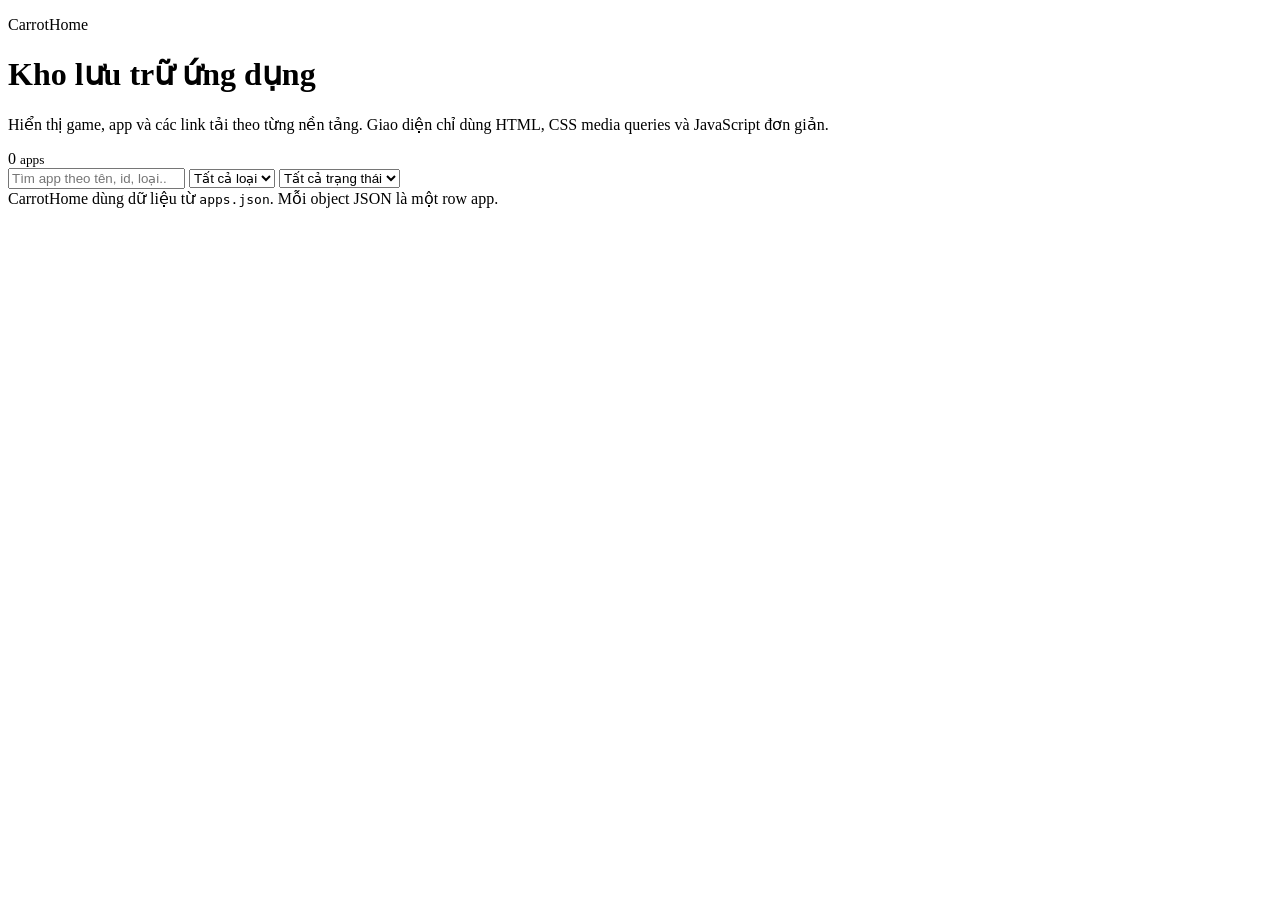
==== index.html @ 75067b1c "Create simple responsive app catalog" ====
<!doctype html>
<html lang="vi">
<head>
  <meta charset="utf-8" />
  <meta name="viewport" content="width=device-width, initial-scale=1" />
  <title>CarrotHome - App Storage</title>
  <meta name="description" content="CarrotHome is a simple responsive app catalog for storing and displaying app download links." />
  <link rel="stylesheet" href="styles.css" />
</head>
<body>
  <header class="site-header">
    <div class="container header-inner">
      <div>
        <p class="eyebrow">CarrotHome</p>
        <h1>Kho lưu trữ ứng dụng</h1>
        <p class="subtitle">Hiển thị game, app và các link tải theo từng nền tảng. Giao diện chỉ dùng HTML, CSS media queries và JavaScript đơn giản.</p>
      </div>
      <div class="stats-card">
        <span id="totalApps">0</span>
        <small>apps</small>
      </div>
    </div>
  </header>

  <main class="container">
    <section class="toolbar" aria-label="Bộ lọc ứng dụng">
      <input id="searchInput" type="search" placeholder="Tìm app theo tên, id, loại..." />
      <select id="typeFilter">
        <option value="all">Tất cả loại</option>
      </select>
      <select id="statusFilter">
        <option value="all">Tất cả trạng thái</option>
        <option value="publish">Publish</option>
        <option value="draft">Draft</option>
      </select>
    </section>

    <section id="appGrid" class="app-grid" aria-live="polite"></section>
    <p id="emptyState" class="empty-state" hidden>Không tìm thấy app phù hợp.</p>
  </main>

  <footer class="site-footer">
    <div class="container">CarrotHome dùng dữ liệu từ <code>apps.json</code>. Mỗi object JSON là một row app.</div>
  </footer>

  <script src="app.js"></script>
</body>
</html>
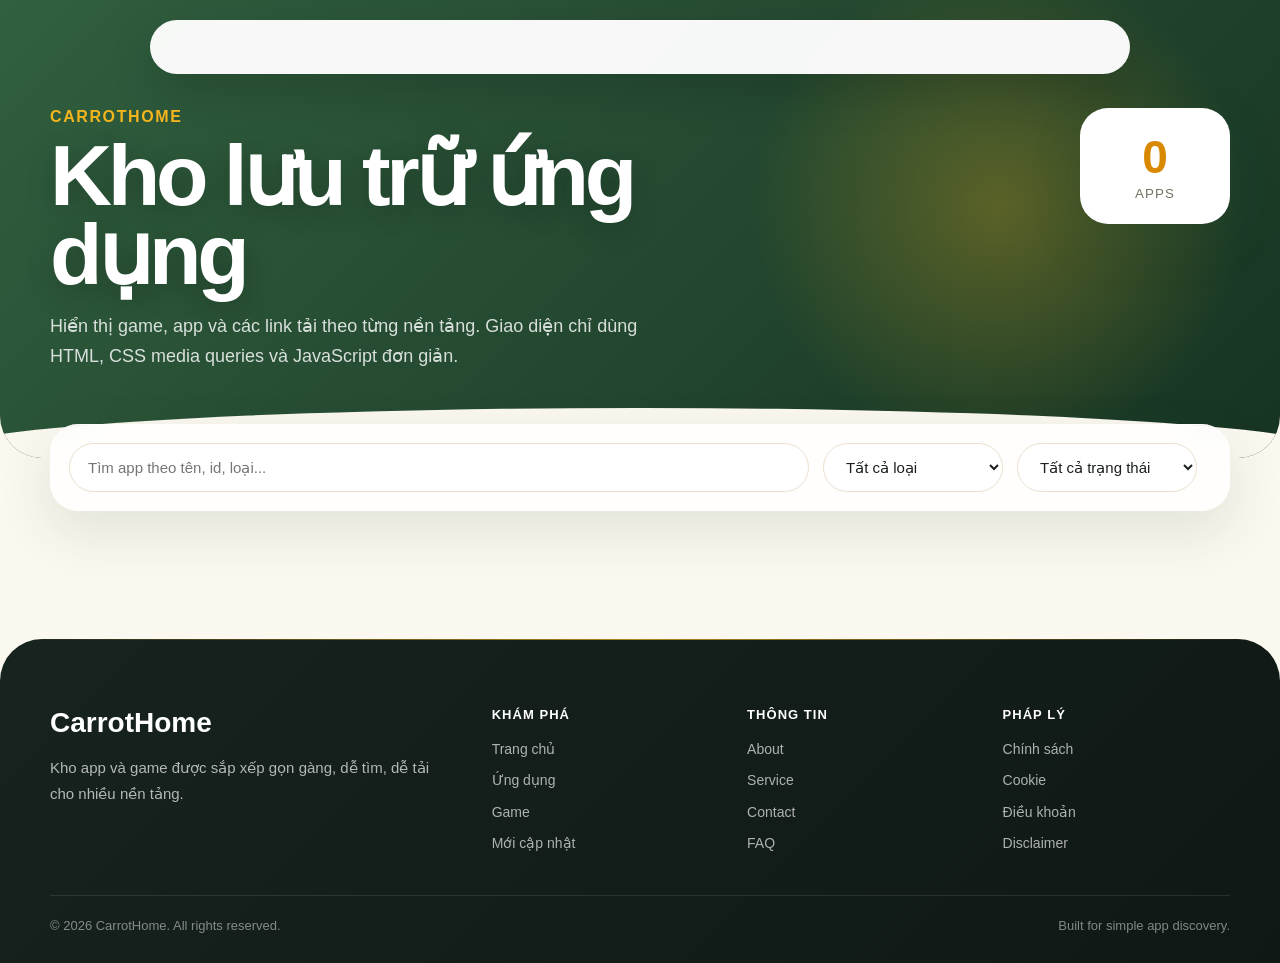
==== commit 7d7e3c57: "Update Footer" ====
--- a/index.html
+++ b/index.html
@@ -40,7 +40,43 @@
   </main>
 
   <footer class="site-footer">
-    <div class="container">CarrotHome dùng dữ liệu từ <code>apps.json</code>. Mỗi object JSON là một row app.</div>
+    <div class="container footer-inner">
+      <div class="footer-brand">
+        <a class="footer-logo" href="index.html">CarrotHome</a>
+        <p>Kho app và game được sắp xếp gọn gàng, dễ tìm, dễ tải cho nhiều nền tảng.</p>
+      </div>
+
+      <nav class="footer-menu" aria-label="Footer navigation">
+        <div class="footer-column">
+          <h2>Khám phá</h2>
+          <a href="index.html">Trang chủ</a>
+          <a href="#">Ứng dụng</a>
+          <a href="#">Game</a>
+          <a href="#">Mới cập nhật</a>
+        </div>
+
+        <div class="footer-column">
+          <h2>Thông tin</h2>
+          <a href="#">About</a>
+          <a href="#">Service</a>
+          <a href="#">Contact</a>
+          <a href="#">FAQ</a>
+        </div>
+
+        <div class="footer-column">
+          <h2>Pháp lý</h2>
+          <a href="#">Chính sách</a>
+          <a href="#">Cookie</a>
+          <a href="#">Điều khoản</a>
+          <a href="#">Disclaimer</a>
+        </div>
+      </nav>
+    </div>
+
+    <div class="container footer-bottom">
+      <span>© 2026 CarrotHome. All rights reserved.</span>
+      <span>Built for simple app discovery.</span>
+    </div>
   </footer>
 
   <script src="app.js"></script>
--- a/styles.css
+++ b/styles.css
@@ -0,0 +1,112 @@
+:root{
+  --bg:#fbf8ef;
+  --panel:#fffaf0;
+  --panel-2:#fff4dc;
+  --text:#1c211c;
+  --muted:#6f765f;
+  --line:#eadfcb;
+  --green:#234d32;
+  --green-dark:#13261e;
+  --green-soft:#eaf4df;
+  --accent:#f4b51d;
+  --accent-dark:#d98900;
+  --radius:22px;
+  --shadow:0 20px 55px rgba(35,77,50,.12);
+}
+
+*{box-sizing:border-box}
+
+body{
+  margin:0;
+  font-family:Arial,Helvetica,sans-serif;
+  background:var(--bg);
+  color:var(--text);
+}
+
+a{color:inherit;text-decoration:none}
+
+.container{width:min(1180px,calc(100% - 32px));margin:0 auto}
+
+.site-header{
+  position:relative;
+  padding:22px 0 86px;
+  overflow:hidden;
+  color:#fff;
+  background:radial-gradient(circle at 78% 45%,rgba(244,181,29,.28),transparent 24%),linear-gradient(135deg,#315f3f 0%,#173422 100%);
+  border-bottom-left-radius:42px;
+  border-bottom-right-radius:42px;
+}
+
+.site-header:after{
+  content:"";
+  position:absolute;
+  left:-5%;right:-5%;bottom:-40px;height:90px;
+  background:var(--bg);
+  border-radius:50% 50% 0 0;
+}
+
+.header-inner{position:relative;z-index:2;display:flex;align-items:flex-start;justify-content:space-between;gap:30px;padding-top:86px}
+
+.site-header:before{
+  content:"";
+  position:absolute;
+  top:20px;left:50%;transform:translateX(-50%);
+  width:min(980px,calc(100% - 30px));height:54px;
+  background:rgba(255,255,255,.96);
+  border-radius:999px;
+  box-shadow:0 18px 45px rgba(0,0,0,.16);
+}
+
+.eyebrow{margin:0 0 10px;color:var(--accent);font-weight:800;letter-spacing:.1em;text-transform:uppercase}
+
+h1{margin:0;font-size:clamp(42px,7vw,86px);line-height:.92;font-weight:900;letter-spacing:-.05em;max-width:680px;text-shadow:0 8px 28px rgba(0,0,0,.22)}
+
+.subtitle{max-width:640px;margin:18px 0 0;color:rgba(255,255,255,.82);font-size:18px;line-height:1.65}
+
+.stats-card{min-width:150px;padding:22px;background:#fff;border:0;border-radius:28px;box-shadow:var(--shadow);text-align:center;color:var(--green)}
+.stats-card span{display:block;font-size:46px;font-weight:900;color:var(--accent-dark)}
+.stats-card small{color:var(--muted);text-transform:uppercase;letter-spacing:.08em}
+
+.toolbar{display:grid;grid-template-columns:1fr 180px 180px auto;gap:14px;margin:-34px 0 34px;position:relative;z-index:3;padding:18px;background:rgba(255,255,255,.86);backdrop-filter:blur(10px);border:1px solid rgba(255,255,255,.8);border-radius:28px;box-shadow:var(--shadow)}
+
+input,select,.search-button{width:100%;border:1px solid var(--line);border-radius:999px;background:#fff;padding:14px 18px;color:var(--text);font-size:15px;outline:none}
+.search-button{cursor:pointer;background:var(--accent);border-color:var(--accent);font-weight:800;color:#422800;min-width:120px}
+input:focus,select:focus{border-color:var(--accent);box-shadow:0 0 0 4px rgba(244,181,29,.18)}
+
+.app-grid{display:grid;grid-template-columns:repeat(4,1fr);gap:24px;padding-bottom:54px}
+
+.app-card{display:flex;flex-direction:column;min-height:100%;overflow:hidden;background:rgba(255,250,240,.92);border:1px solid rgba(234,223,203,.9);border-radius:28px;box-shadow:var(--shadow);transition:.2s transform,.2s box-shadow}
+.app-card:hover{transform:translateY(-4px);box-shadow:0 28px 70px rgba(35,77,50,.18)}
+
+.app-cover{aspect-ratio:1/1;background:#f2ead8;overflow:hidden;padding:18px}
+.app-cover img{width:100%;height:100%;object-fit:contain;display:block;border-radius:20px;background:#fff}
+
+.app-body{padding:18px;display:flex;flex-direction:column;gap:12px;flex:1}
+.app-title{margin:0;font-size:19px;line-height:1.25;font-weight:900;letter-spacing:-.02em}
+.app-meta{display:flex;gap:8px;flex-wrap:wrap}
+.badge{display:inline-flex;align-items:center;padding:7px 11px;border-radius:999px;background:var(--green-soft);color:var(--green);font-size:11px;font-weight:900;text-transform:uppercase}
+
+.downloads{display:flex;flex-wrap:wrap;gap:8px;margin-top:auto}
+.downloads a{padding:9px 12px;border-radius:999px;background:#fff;color:var(--green);border:1px solid var(--line);font-size:13px;font-weight:800}
+.downloads a:hover{background:var(--accent);border-color:var(--accent);color:#422800}
+
+.empty-state{padding:42px;text-align:center;background:#fff;border:1px dashed var(--line);border-radius:28px;color:var(--muted);box-shadow:var(--shadow)}
+
+.app-detail{padding:34px 0 60px}.app-detail-hero{display:flex;gap:24px;align-items:center;background:#fff;border-radius:34px;padding:26px;box-shadow:var(--shadow);border:1px solid var(--line);margin-bottom:26px}.app-detail-icon img{width:130px;height:130px;border-radius:30px;object-fit:cover}.app-detail-info h2{font-size:clamp(34px,5vw,64px);margin:0;letter-spacing:-.05em}.app-main-image,.gallery-grid img{background:#fff;border:1px solid var(--line);border-radius:28px;box-shadow:var(--shadow)}.app-main-image{padding:18px;margin:24px 0}.app-main-image img{width:100%;max-height:560px;object-fit:contain;display:block}.gallery-grid{display:grid;grid-template-columns:repeat(3,1fr);gap:18px}.gallery-grid img{width:100%;aspect-ratio:16/10;object-fit:contain;padding:12px}.detail-links{margin:12px 0 28px}
+
+.site-footer{position:relative;margin-top:40px;padding:68px 0 30px;color:rgba(255,255,255,.72);background:linear-gradient(135deg,#17231f,#0f1815);border-top-left-radius:42px;border-top-right-radius:42px;overflow:hidden}
+.site-footer:before{content:"";position:absolute;left:0;right:0;top:0;height:1px;background:linear-gradient(90deg,transparent,rgba(244,181,29,.7),transparent)}
+.footer-inner{position:relative;z-index:1;display:grid;grid-template-columns:minmax(240px,1.05fr) minmax(0,2fr);gap:54px;align-items:start}
+.footer-brand{max-width:390px}
+.footer-logo{display:inline-flex;align-items:center;margin-bottom:16px;color:#fff;font-size:28px;font-weight:900;letter-spacing:0}
+.footer-brand p{margin:0;color:rgba(255,255,255,.68);font-size:15px;line-height:1.75}
+.footer-menu{display:grid;grid-template-columns:repeat(3,minmax(130px,1fr));gap:28px}
+.footer-column{display:flex;flex-direction:column;gap:11px}
+.footer-column h2{margin:0 0 6px;color:#fff;font-size:13px;line-height:1.2;font-weight:900;text-transform:uppercase;letter-spacing:.08em}
+.footer-column a{width:max-content;max-width:100%;color:rgba(255,255,255,.66);font-size:14px;line-height:1.45;transition:.18s color,.18s transform}
+.footer-column a:hover{color:var(--accent);transform:translateX(3px)}
+.footer-bottom{position:relative;z-index:1;display:flex;justify-content:space-between;gap:16px;flex-wrap:wrap;margin-top:42px;padding-top:22px;border-top:1px solid rgba(255,255,255,.1);color:rgba(255,255,255,.48);font-size:13px}
+
+@media (max-width:1100px){.app-grid{grid-template-columns:repeat(3,1fr)}}
+@media (max-width:820px){.header-inner{align-items:flex-start;flex-direction:column;padding-top:72px}.toolbar{grid-template-columns:1fr;margin-top:-24px}.app-grid{grid-template-columns:repeat(2,1fr)}.stats-card{width:100%;text-align:left}.gallery-grid{grid-template-columns:repeat(2,1fr)}.app-detail-hero{align-items:flex-start;flex-direction:column}.footer-inner{grid-template-columns:1fr;gap:34px}.footer-menu{grid-template-columns:repeat(3,minmax(0,1fr))}}
+@media (max-width:560px){.container{width:min(100% - 22px,1180px)}.site-header{padding-bottom:70px;border-bottom-left-radius:28px;border-bottom-right-radius:28px}.site-header:before{height:46px;top:12px}.subtitle{font-size:16px}.toolbar{padding:12px;border-radius:22px}.app-grid{grid-template-columns:1fr;gap:16px}.app-body{padding:16px}.gallery-grid{grid-template-columns:1fr}.app-detail-icon img{width:100px;height:100px}.site-footer{padding-top:46px;border-top-left-radius:28px;border-top-right-radius:28px}.footer-menu{grid-template-columns:1fr 1fr;gap:24px 18px}.footer-bottom{flex-direction:column;margin-top:32px}}
